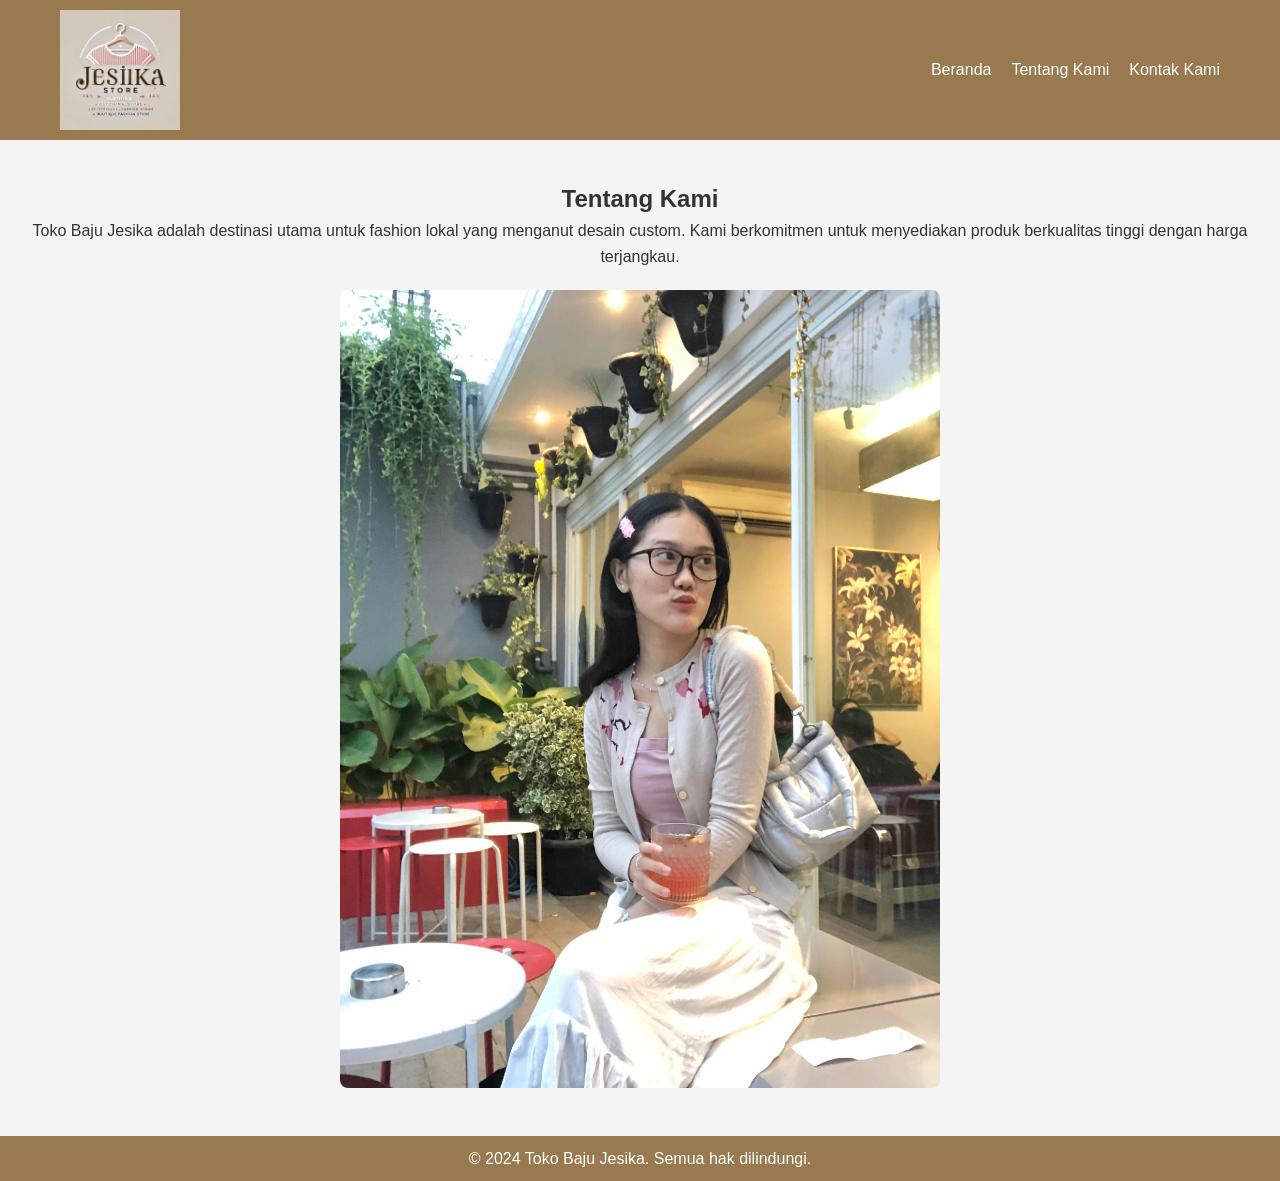
==== about.html @ 4ba7fcab "ROOT" ====
<!DOCTYPE html>
<html lang="id">
<head>
    <meta charset="UTF-8">
    <meta name="viewport" content="width=device-width, initial-scale=1.0">
    <title>Tentang Kami - Toko Baju Jesika</title>
    <link rel="stylesheet" href="style.css">
    <link rel="manifest" href="manifest.json">
</head>
<body>
    <header>
        <div class="container">
            <img src="logo.png" alt="Logo Toko Baju" class="logo">
            <nav>
                <ul>
                    <li><a href="index.html">Beranda</a></li>
                    <li><a href="about.html">Tentang Kami</a></li>
                    <li><a href="contact.html">Kontak Kami</a></li>
                </ul>
            </nav>
        </div>
    </header>

    <main>
        <section class="about">
            <h1>Tentang Kami</h1>
            <p>Toko Baju Jesika adalah destinasi utama untuk fashion lokal yang menganut desain custom. Kami berkomitmen untuk menyediakan produk berkualitas tinggi dengan harga terjangkau.</p>
            <img src="about.jpg" alt="Tentang Kami">
        </section>
    </main>

    <footer>
        <p>&copy; 2024 Toko Baju Jesika. Semua hak dilindungi.</p>
    </footer>


</body>
</html>
---- style.css ----
/* Reset CSS */
* {
    margin: 0;
    padding: 0;
    box-sizing: border-box;
}

/* Global Styles */
body {
    font-family: Arial, sans-serif;
    line-height: 1.6;
    color: #333;
    background-color: #f4f4f4;
}

/* Header Styles */
header {
    background: #997950;
    color: #fff;
    padding: 10px 0;
}

header .container {
    display: flex;
    align-items: center;
    justify-content: space-between;
    max-width: 1200px;
    margin: 0 auto;
    padding: 0 20px;
}

header .logo {
    width: 120px;
}

nav ul {
    list-style: none;
    display: flex;
}

nav ul li {
    margin-left: 20px;
}

nav ul li a {
    color: #fff;
    text-decoration: none;
}

nav ul li a:hover {
    text-decoration: underline;
}

/* Hero Section */
.hero {
    background: #e0f7fa;
    padding: 60px 20px;
    text-align: center;
}

.hero img {
    width: 100%;
    max-height: 300px;
    object-fit: cover;
}

.hero h1 {
    margin: 20px 0;
    color: #00796b;
}

/* Features Section */
.features {
    display: flex;
    justify-content: space-around;
    padding: 40px 20px;
    background: #c8e6c9;
}

.feature {
    flex: 1;
    padding: 20px;
    margin: 0 10px;
    text-align: center;
    background: #fff;
    border-radius: 8px;
    box-shadow: 0 4px 8px rgba(0, 0, 0, 0.1);
}

/* About Section */
.about, .contact {
    padding: 40px 20px;
    text-align: center;
}

.about img, .contact img {
    width: 100%;
    max-width: 600px;
    margin-top: 20px;
    border-radius: 8px;
}

/* Contact Section */
.contact a {
    color: #997950;
    text-decoration: none;
}

.contact a:hover {
    text-decoration: underline;
}

/* Footer Styles */
footer {
    background: #997950;
    color: #fff;
    text-align: center;
    padding: 10px 0;
    position: bottom, center;
    bottom: 0;
    width: 100%;
}
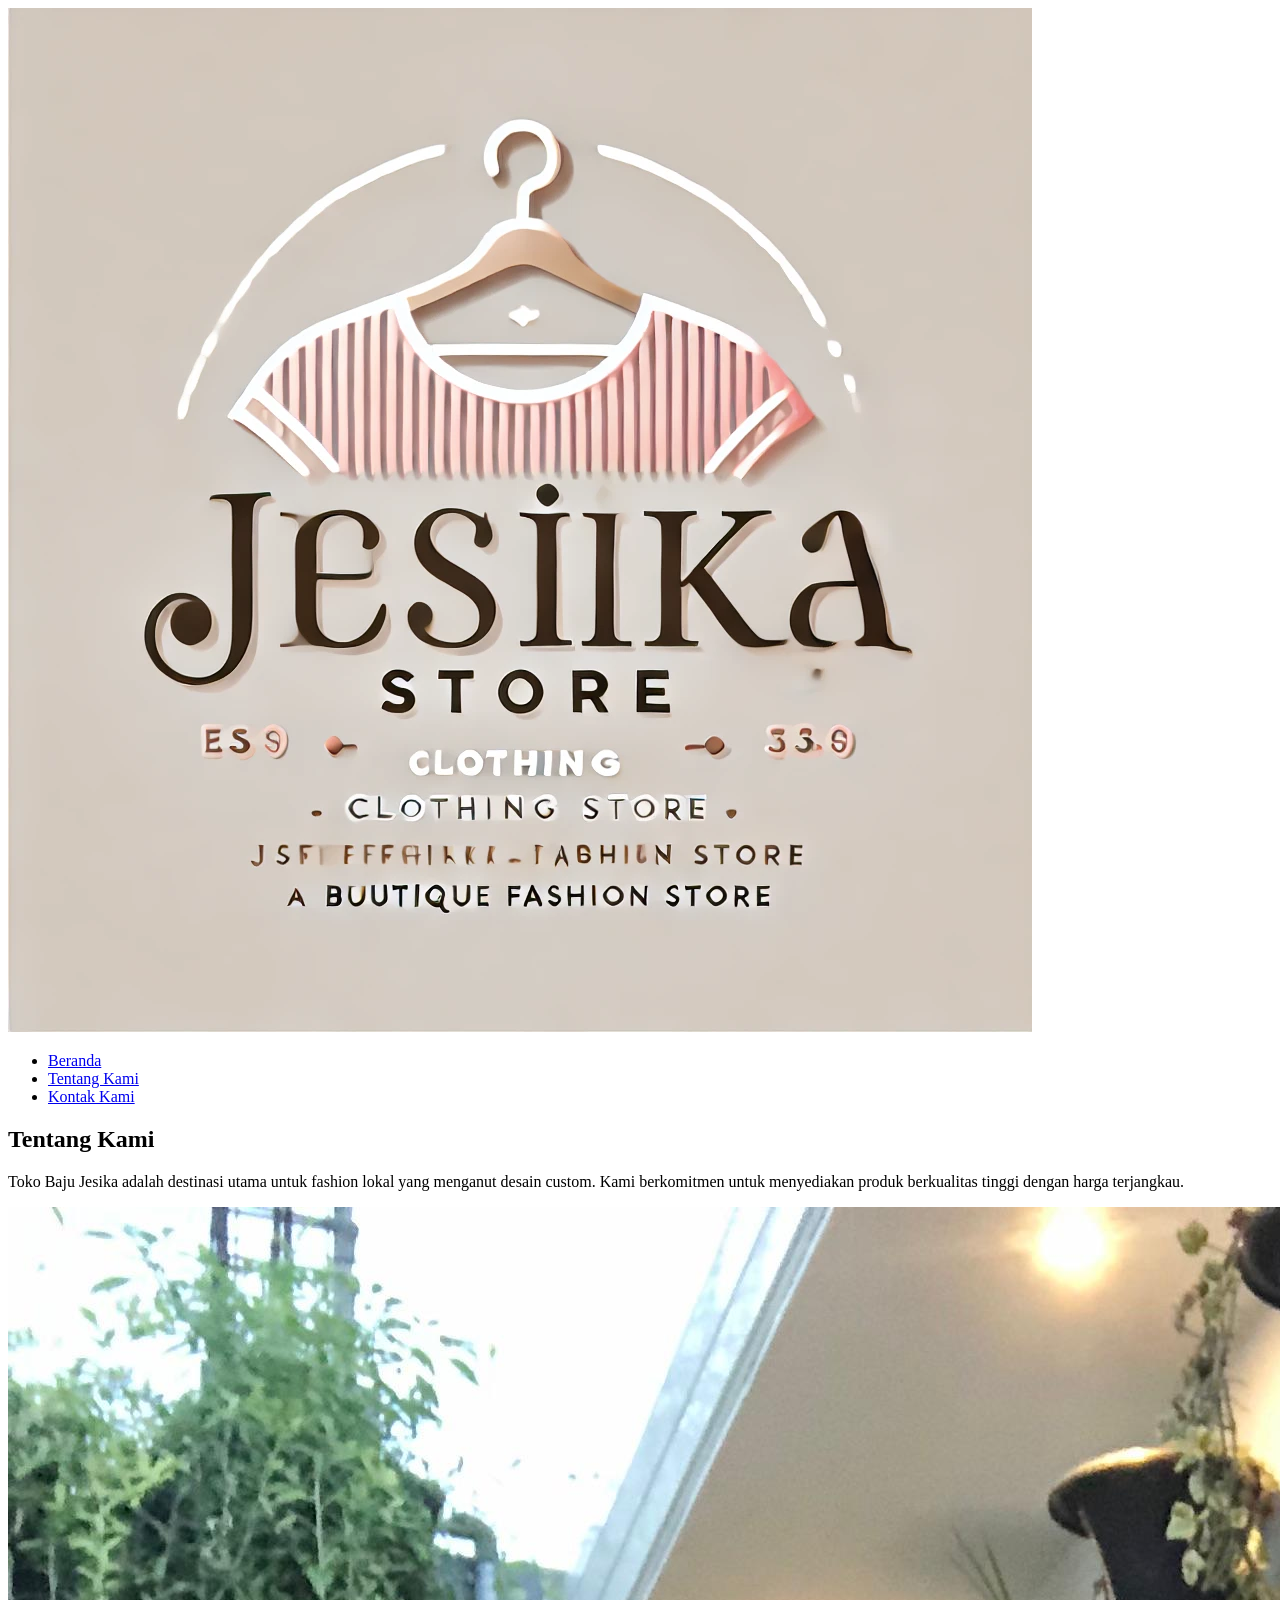
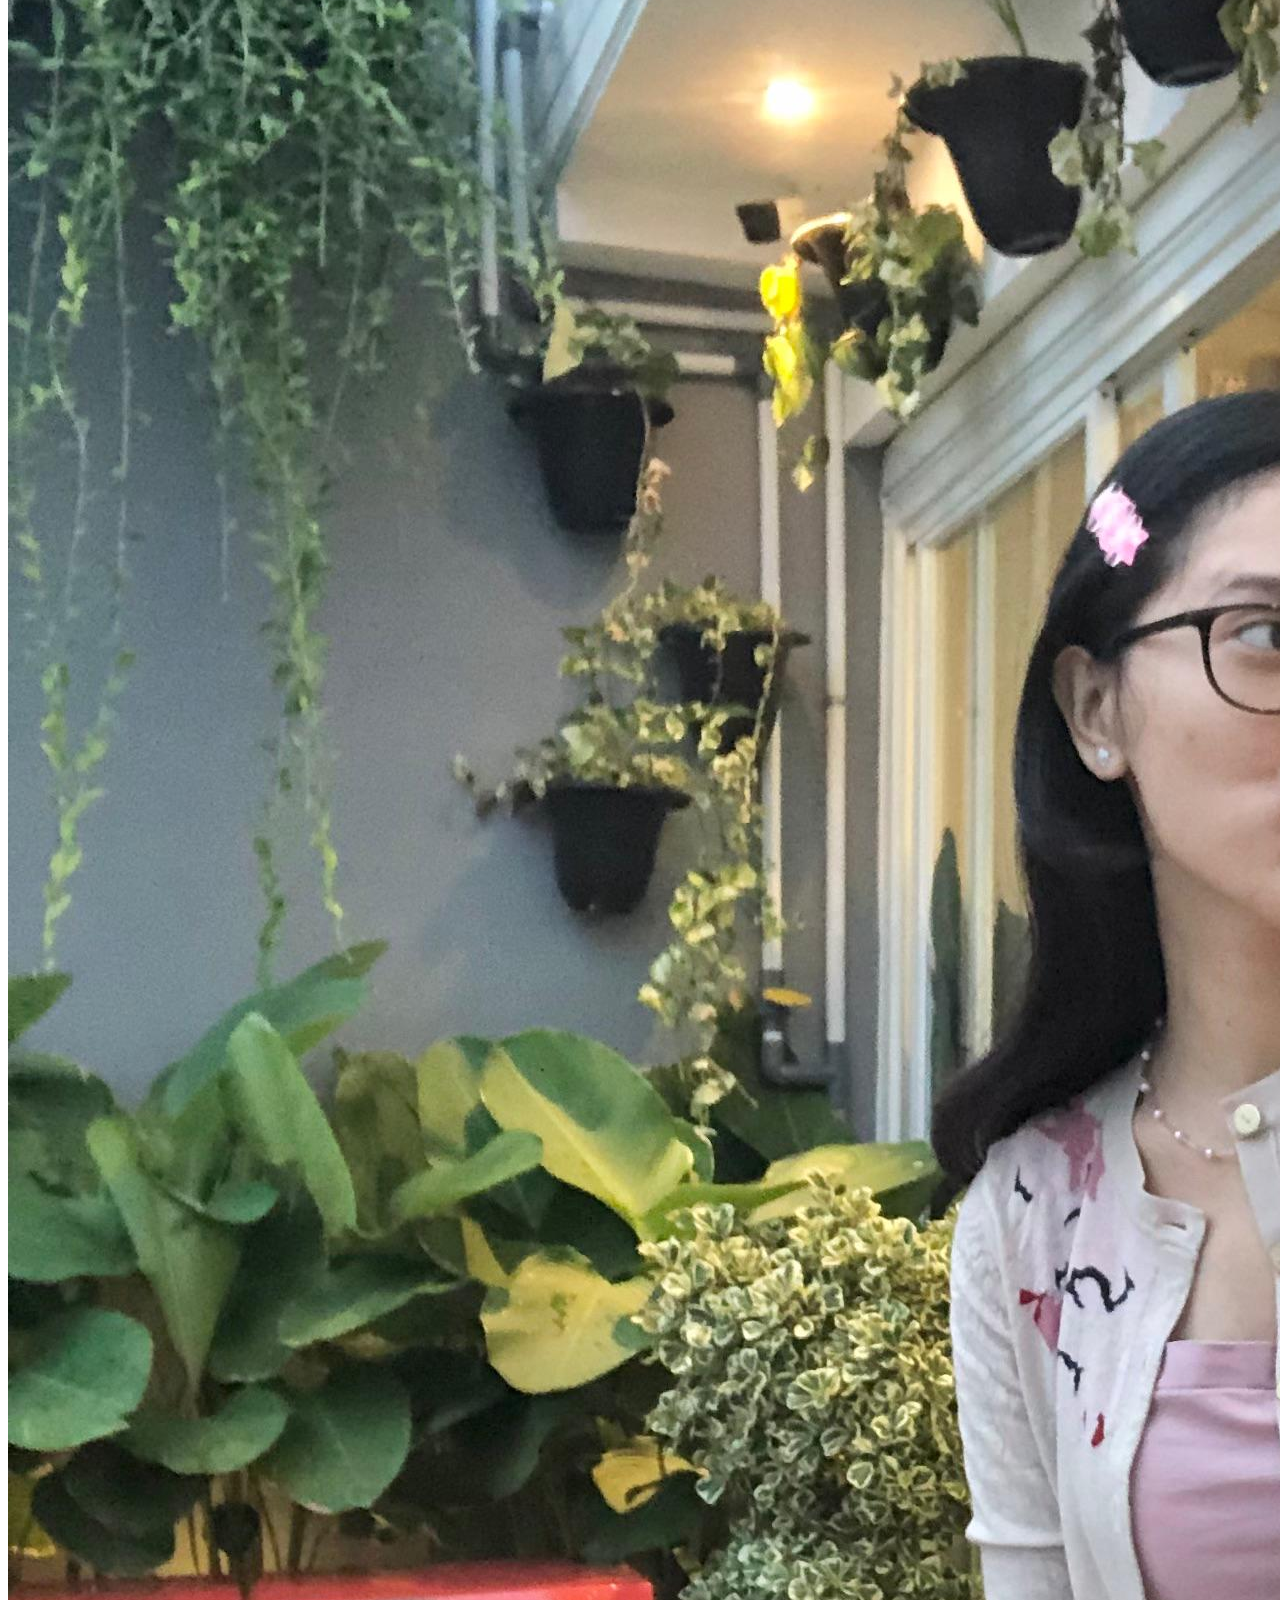
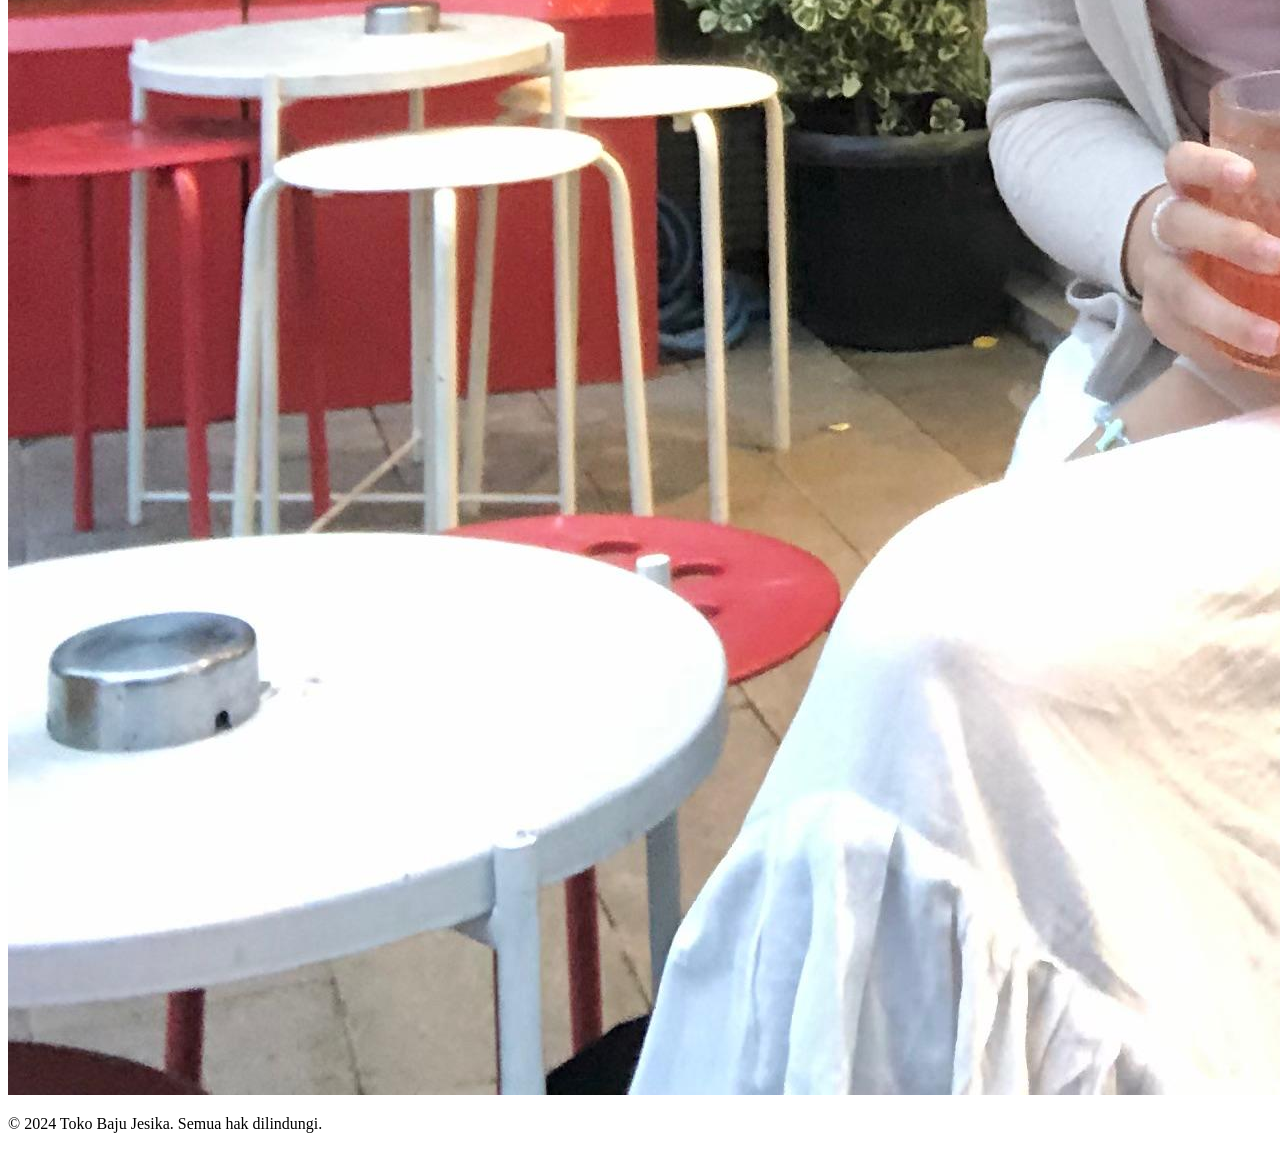
==== commit 2607bafb: "ROOT" ====
--- a/about.html
+++ b/about.html
@@ -4,8 +4,8 @@
     <meta charset="UTF-8">
     <meta name="viewport" content="width=device-width, initial-scale=1.0">
     <title>Tentang Kami - Toko Baju Jesika</title>
-    <link rel="stylesheet" href="style.css">
-    <link rel="manifest" href="manifest.json">
+    <link rel="stylesheet" href="/TugasDesainWEB-FINAL/style.css">
+    <link rel="manifest" href="/TugasDesainWEB-FINAL/manifest.json">
 </head>
 <body>
     <header>
